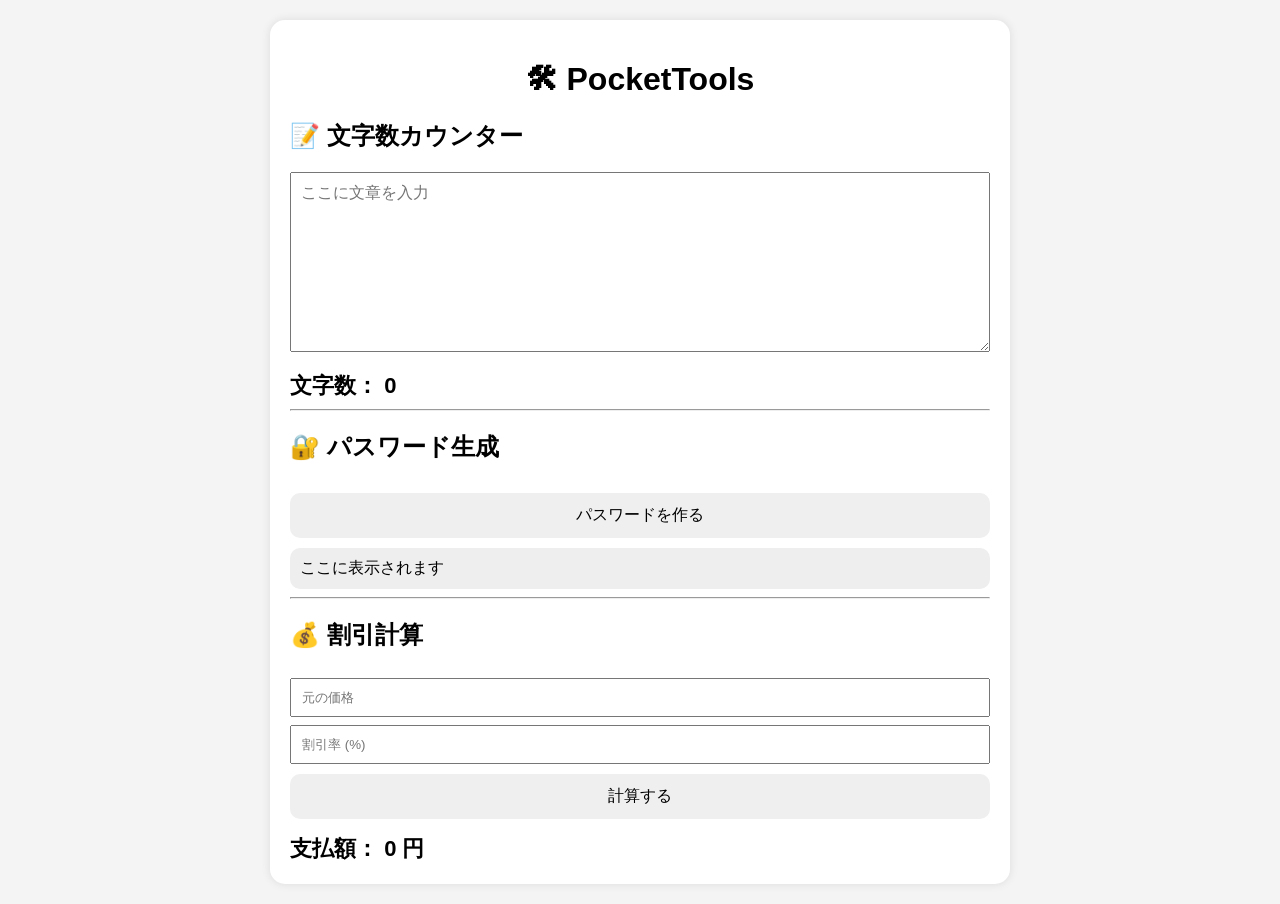
==== index.html @ e63a8358 "Create index.html" ====
<!DOCTYPE html>
<html lang="ja">
<head>
<meta charset="UTF-8">
<meta name="viewport" content="width=device-width, initial-scale=1.0">
<title>PocketTools</title>

<style>
body{
    font-family:Arial,sans-serif;
    background:#f4f4f4;
    margin:0;
    padding:20px;
}

.container{
    max-width:700px;
    margin:auto;
    background:white;
    padding:20px;
    border-radius:15px;
    box-shadow:0 0 10px rgba(0,0,0,0.1);
}

h1{
    text-align:center;
}

textarea{
    width:100%;
    height:180px;
    font-size:16px;
    padding:10px;
    box-sizing:border-box;
}

.result{
    font-size:22px;
    margin-top:15px;
    font-weight:bold;
}

button{
    width:100%;
    padding:12px;
    margin-top:10px;
    font-size:16px;
    border:none;
    border-radius:10px;
    cursor:pointer;
}

#password{
    margin-top:10px;
    padding:10px;
    background:#eee;
    border-radius:10px;
    word-break:break-all;
}

input{
    width:100%;
    padding:10px;
    margin-top:8px;
    box-sizing:border-box;
}
</style>

</head>
<body>

<div class="container">

<h1>🛠 PocketTools</h1>

<h2>📝 文字数カウンター</h2>

<textarea
id="text"
placeholder="ここに文章を入力"
oninput="countText()"></textarea>

<div class="result">

文字数：
<span id="count">0</span>

</div>

<hr>

<h2>🔐 パスワード生成</h2>

<button onclick="password()">
パスワードを作る
</button>

<div id="password">
ここに表示されます
</div>

<hr>

<h2>💰 割引計算</h2>

<input
id="price"
type="number"
placeholder="元の価格">

<input
id="discount"
type="number"
placeholder="割引率 (%)">

<button onclick="calc()">
計算する
</button>

<div class="result">
支払額：
<span id="answer">0</span> 円
</div>

</div>

<script>

function countText(){

let text=document.getElementById("text").value;

document.getElementById("count").innerText=text.length;

}

function password(){

const chars="abcdefghijklmnopqrstuvwxyzABCDEFGHIJKLMNOPQRSTUVWXYZ0123456789!@#$%";

let pass="";

for(let i=0;i<16;i++){

pass+=chars[Math.floor(Math.random()*chars.length)];

}

document.getElementById("password").innerText=pass;

}

function calc(){

let price=Number(document.getElementById("price").value);

let dis=Number(document.getElementById("discount").value);

let ans=price-(price*dis/100);

document.getElementById("answer").innerText=Math.round(ans);

}

</script>

</body>
</html>
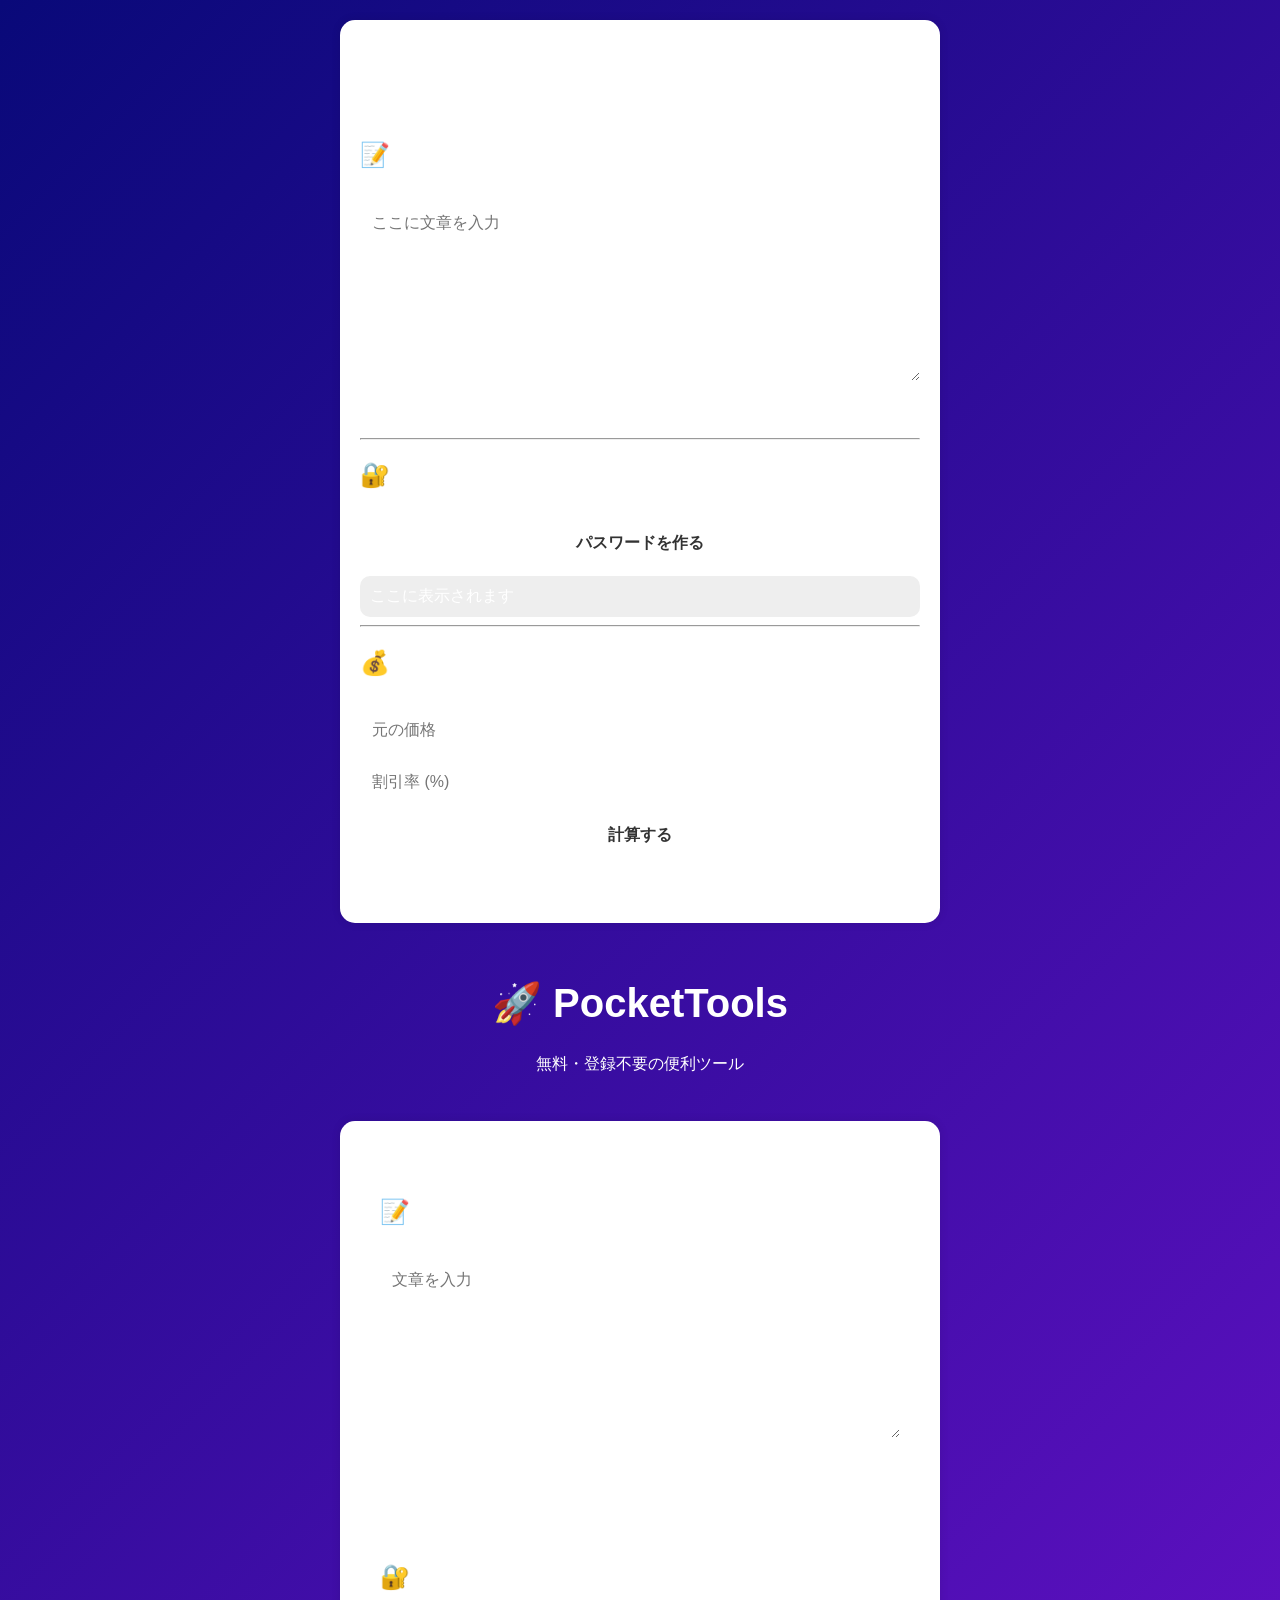
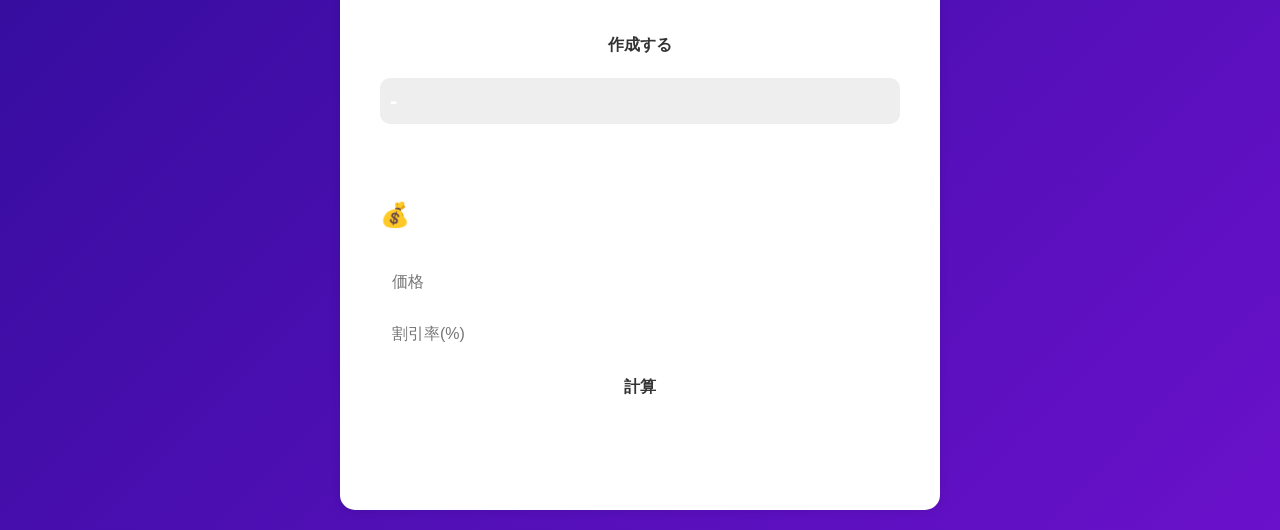
==== commit 0e935af7: "Update index.html" ====
--- a/index.html
+++ b/index.html
@@ -166,3 +166,181 @@
 
 </body>
 </html>
+<!DOCTYPE html>
+<html lang="ja">
+<head>
+<meta charset="UTF-8">
+<meta name="viewport" content="width=device-width,initial-scale=1.0">
+<title>PocketTools</title>
+
+<style>
+*{
+box-sizing:border-box;
+font-family:sans-serif;
+}
+
+body{
+margin:0;
+background:linear-gradient(135deg,#090979,#6a11cb);
+color:white;
+min-height:100vh;
+}
+
+header{
+text-align:center;
+padding:30px 20px;
+}
+
+h1{
+font-size:40px;
+}
+
+.container{
+max-width:600px;
+margin:auto;
+padding:20px;
+}
+
+.card{
+background:rgba(255,255,255,.15);
+backdrop-filter:blur(10px);
+border-radius:20px;
+padding:20px;
+margin:15px 0;
+}
+
+input,textarea,button{
+width:100%;
+padding:12px;
+margin-top:10px;
+border-radius:12px;
+border:none;
+font-size:16px;
+}
+
+button{
+cursor:pointer;
+background:white;
+color:#333;
+font-weight:bold;
+}
+
+.result{
+font-size:22px;
+margin-top:15px;
+}
+
+</style>
+</head>
+
+<body>
+
+<header>
+<h1>🚀 PocketTools</h1>
+<p>無料・登録不要の便利ツール</p>
+</header>
+
+<div class="container">
+
+<div class="card">
+<h2>📝 文字数カウンター</h2>
+
+<textarea id="text"
+placeholder="文章を入力"
+oninput="countText()"></textarea>
+
+<div class="result">
+文字数：<span id="count">0</span>
+</div>
+</div>
+
+
+<div class="card">
+
+<h2>🔐 パスワード生成</h2>
+
+<button onclick="makePassword()">
+作成する
+</button>
+
+<div class="result" id="password">
+-
+</div>
+
+</div>
+
+
+<div class="card">
+
+<h2>💰 割引計算</h2>
+
+<input id="price"
+type="number"
+placeholder="価格">
+
+<input id="discount"
+type="number"
+placeholder="割引率(%)">
+
+<button onclick="discountCalc()">
+計算
+</button>
+
+<div class="result">
+<span id="answer">0</span>円
+</div>
+
+</div>
+
+
+</div>
+
+
+<script>
+
+function countText(){
+
+let text=document.getElementById("text").value;
+
+document.getElementById("count").innerText=text.length;
+
+}
+
+
+function makePassword(){
+
+let chars=
+"abcdefghijklmnopqrstuvwxyzABCDEFGHIJKLMNOPQRSTUVWXYZ0123456789!@#$%";
+
+let result="";
+
+for(let i=0;i<12;i++){
+
+result+=chars[Math.floor(Math.random()*chars.length)];
+
+}
+
+document.getElementById("password").innerText=result;
+
+}
+
+
+function discountCalc(){
+
+let price=
+Number(document.getElementById("price").value);
+
+let discount=
+Number(document.getElementById("discount").value);
+
+let result=
+price-(price*discount/100);
+
+document.getElementById("answer").innerText=Math.round(result);
+
+}
+
+</script>
+
+</body>
+</html>
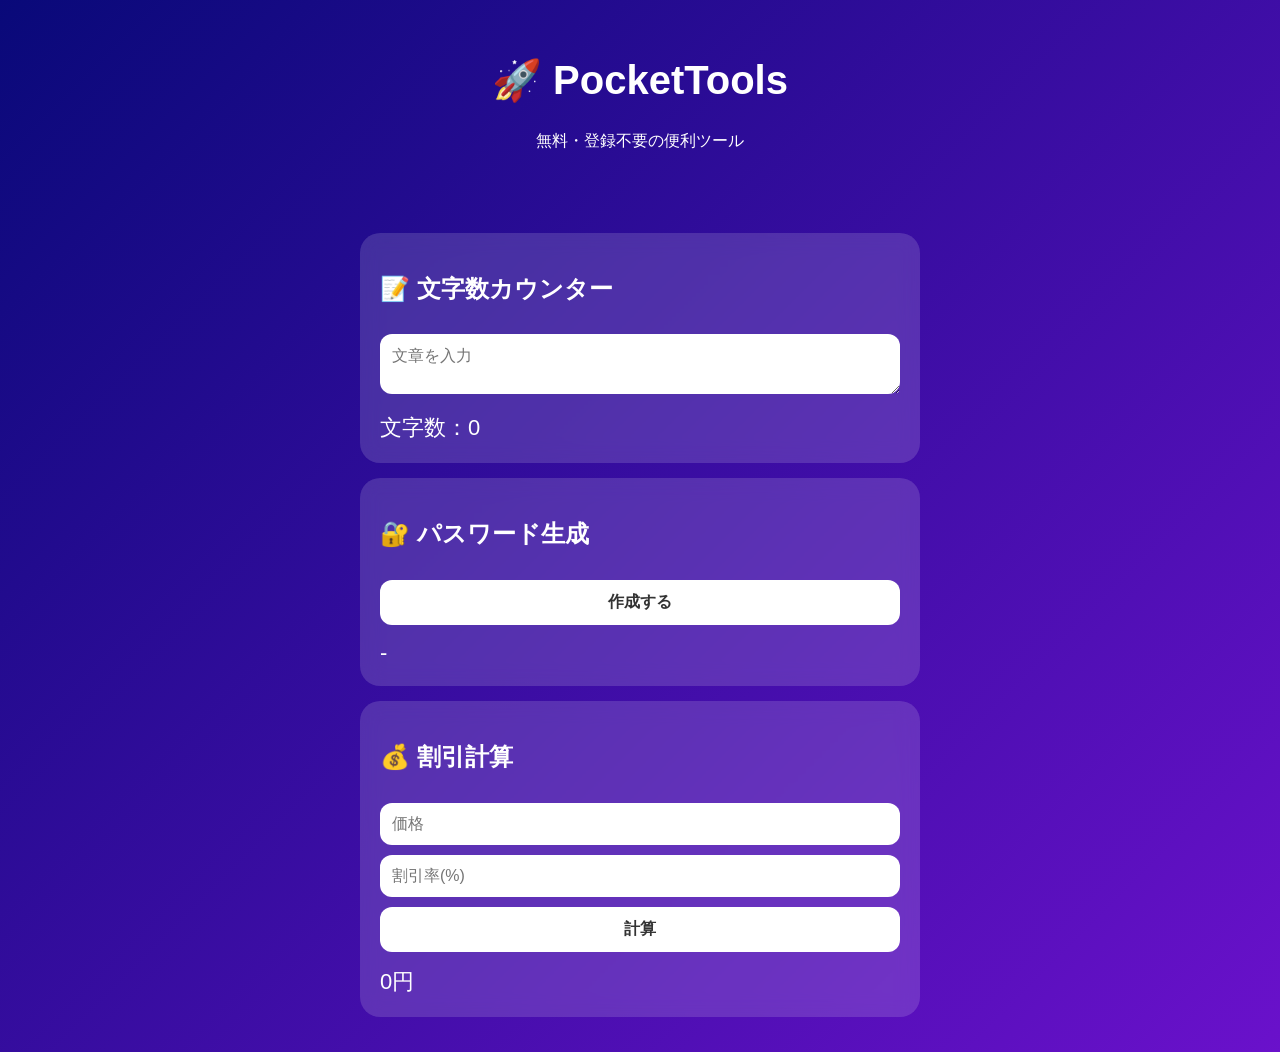
==== commit 06315dfb: "Update index.html" ====
--- a/index.html
+++ b/index.html
@@ -1,171 +1,3 @@
-<!DOCTYPE html>
-<html lang="ja">
-<head>
-<meta charset="UTF-8">
-<meta name="viewport" content="width=device-width, initial-scale=1.0">
-<title>PocketTools</title>
-
-<style>
-body{
-    font-family:Arial,sans-serif;
-    background:#f4f4f4;
-    margin:0;
-    padding:20px;
-}
-
-.container{
-    max-width:700px;
-    margin:auto;
-    background:white;
-    padding:20px;
-    border-radius:15px;
-    box-shadow:0 0 10px rgba(0,0,0,0.1);
-}
-
-h1{
-    text-align:center;
-}
-
-textarea{
-    width:100%;
-    height:180px;
-    font-size:16px;
-    padding:10px;
-    box-sizing:border-box;
-}
-
-.result{
-    font-size:22px;
-    margin-top:15px;
-    font-weight:bold;
-}
-
-button{
-    width:100%;
-    padding:12px;
-    margin-top:10px;
-    font-size:16px;
-    border:none;
-    border-radius:10px;
-    cursor:pointer;
-}
-
-#password{
-    margin-top:10px;
-    padding:10px;
-    background:#eee;
-    border-radius:10px;
-    word-break:break-all;
-}
-
-input{
-    width:100%;
-    padding:10px;
-    margin-top:8px;
-    box-sizing:border-box;
-}
-</style>
-
-</head>
-<body>
-
-<div class="container">
-
-<h1>🛠 PocketTools</h1>
-
-<h2>📝 文字数カウンター</h2>
-
-<textarea
-id="text"
-placeholder="ここに文章を入力"
-oninput="countText()"></textarea>
-
-<div class="result">
-
-文字数：
-<span id="count">0</span>
-
-</div>
-
-<hr>
-
-<h2>🔐 パスワード生成</h2>
-
-<button onclick="password()">
-パスワードを作る
-</button>
-
-<div id="password">
-ここに表示されます
-</div>
-
-<hr>
-
-<h2>💰 割引計算</h2>
-
-<input
-id="price"
-type="number"
-placeholder="元の価格">
-
-<input
-id="discount"
-type="number"
-placeholder="割引率 (%)">
-
-<button onclick="calc()">
-計算する
-</button>
-
-<div class="result">
-支払額：
-<span id="answer">0</span> 円
-</div>
-
-</div>
-
-<script>
-
-function countText(){
-
-let text=document.getElementById("text").value;
-
-document.getElementById("count").innerText=text.length;
-
-}
-
-function password(){
-
-const chars="abcdefghijklmnopqrstuvwxyzABCDEFGHIJKLMNOPQRSTUVWXYZ0123456789!@#$%";
-
-let pass="";
-
-for(let i=0;i<16;i++){
-
-pass+=chars[Math.floor(Math.random()*chars.length)];
-
-}
-
-document.getElementById("password").innerText=pass;
-
-}
-
-function calc(){
-
-let price=Number(document.getElementById("price").value);
-
-let dis=Number(document.getElementById("discount").value);
-
-let ans=price-(price*dis/100);
-
-document.getElementById("answer").innerText=Math.round(ans);
-
-}
-
-</script>
-
-</body>
-</html>
 <!DOCTYPE html>
 <html lang="ja">
 <head>
